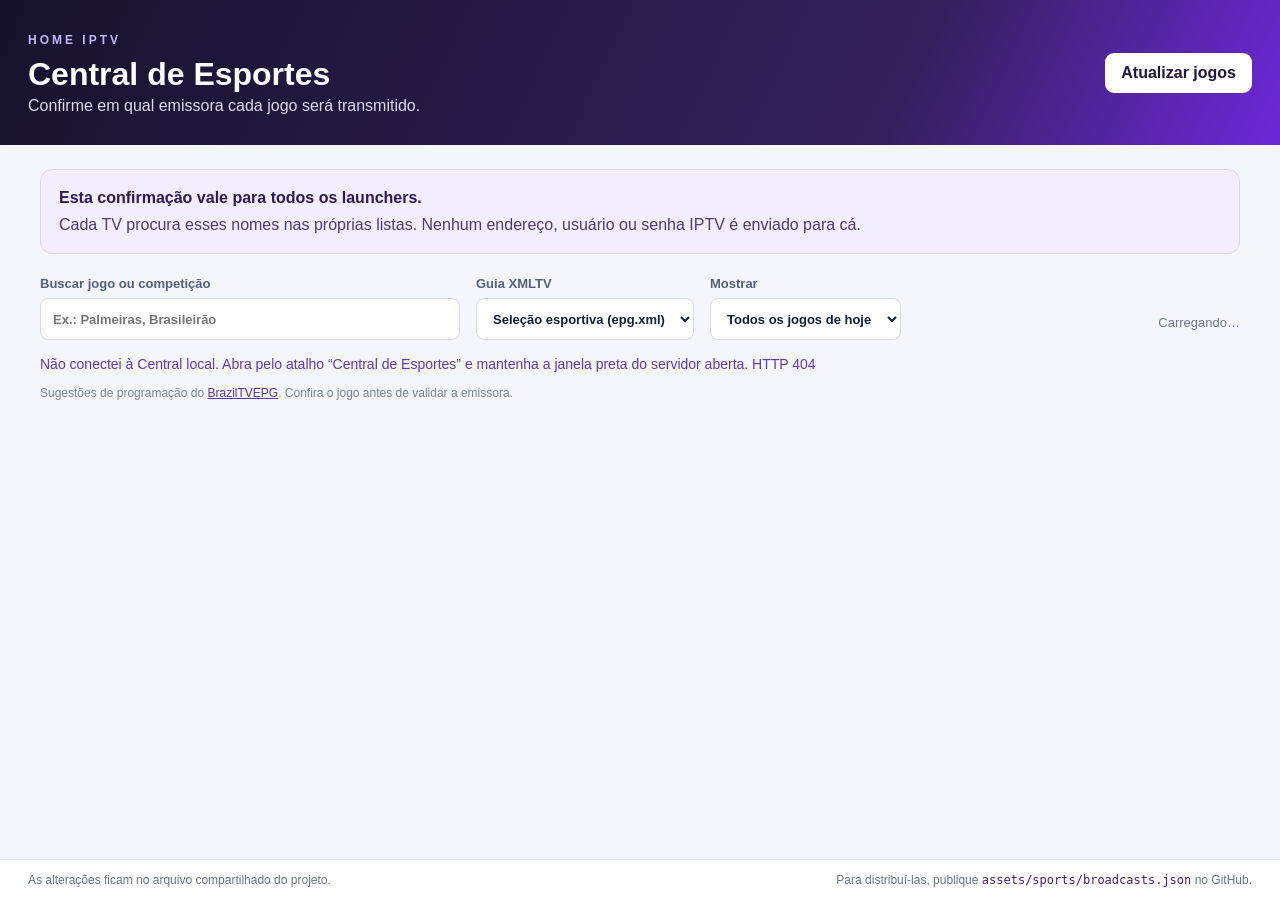
==== tools/sports-control/index.html @ 1b618814 "Add sports hub with daily BrazilTVEPG guide" ====
<!doctype html>
<html lang="pt-BR">
<head>
  <meta charset="utf-8">
  <meta name="viewport" content="width=device-width,initial-scale=1">
  <title>Central de Esportes · Home IPTV</title>
  <link rel="stylesheet" href="style.css">
</head>
<body>
  <header class="topbar">
    <div><span class="eyebrow">HOME IPTV</span><h1>Central de Esportes</h1><p>Confirme em qual emissora cada jogo será transmitido.</p></div>
    <button id="refresh" class="secondary">Atualizar jogos</button>
  </header>
  <main>
    <section class="notice"><b>Esta confirmação vale para todos os launchers.</b> Cada TV procura esses nomes nas próprias listas. Nenhum endereço, usuário ou senha IPTV é enviado para cá.</section>
    <div class="toolbar">
      <label>Buscar jogo ou competição <input id="search" type="search" placeholder="Ex.: Palmeiras, Brasileirão"></label>
      <label>Guia XMLTV <select id="epg-source"><option value="epg.xml">Seleção esportiva (epg.xml)</option><option value="claro.xml">Claro TV+</option><option value="globo.xml">Globoplay</option><option value="vivoplay.xml">Vivo Play</option><option value="xsports.xml">X Sports</option></select></label>
      <label>Mostrar <select id="filter"><option value="all">Todos os jogos de hoje</option><option value="pending">Sem validação</option><option value="validated">Validados</option><option value="live">Ao vivo</option></select></label>
      <span id="summary" class="summary">Carregando…</span>
    </div>
    <div id="message" class="message" role="status"></div>
    <p class="epg-note">Sugestões de programação do <a href="https://github.com/limaalef/BrazilTVEPG" target="_blank" rel="noreferrer">BrazilTVEPG</a>. Confira o jogo antes de validar a emissora.</p>
    <div id="events" class="events"></div>
  </main>
  <footer><span id="saved">As alterações ficam no arquivo compartilhado do projeto.</span><span>Para distribuí-las, publique <code>assets/sports/broadcasts.json</code> no GitHub.</span></footer>
  <script src="app.js"></script>
</body>
</html>
---- tools/sports-control/style.css ----
:root { color-scheme: light; font-family: "Segoe UI", Arial, sans-serif; color: #172033; background: #f4f6fb; }
* { box-sizing: border-box; }
body { margin: 0; }
.topbar { display: flex; justify-content: space-between; align-items: center; padding: 30px max(28px, calc((100% - 1240px) / 2)); color: white; background: linear-gradient(115deg, #16122b, #34205c 70%, #6d28d9); }
.eyebrow { color: #c4b5fd; font-size: 12px; font-weight: 800; letter-spacing: 3px; }
h1 { margin: 8px 0 4px; font-size: 32px; }
.topbar p { margin: 0; color: #ded9ed; }
button, input, select { font: inherit; }
button { border: 0; border-radius: 9px; padding: 11px 16px; color: white; background: #6d28d9; font-weight: 700; cursor: pointer; }
button:hover { filter: brightness(1.08); }
.secondary { color: #21163b; background: white; }
main { max-width: 1240px; margin: 24px auto 100px; padding: 0 20px; }
.notice { padding: 16px 18px; border: 1px solid #ddd3f6; border-radius: 12px; color: #4c3c6c; background: #f2edff; line-height: 1.5; }
.notice b { display: block; margin-bottom: 3px; color: #2e1b55; }
.toolbar { display: flex; align-items: end; gap: 16px; margin: 22px 0 16px; }
.toolbar label { display: grid; gap: 7px; color: #536078; font-size: 13px; font-weight: 700; }
input, select { min-height: 42px; padding: 8px 12px; border: 1px solid #d6dbe5; border-radius: 8px; color: #172033; background: white; }
#search { width: min(420px, 44vw); }
.summary { margin-left: auto; padding-bottom: 10px; color: #69758a; font-size: 13px; }
.message { min-height: 22px; margin: 8px 0; color: #5d3bb5; font-size: 14px; }
.events { display: grid; gap: 12px; }
.event { display: grid; grid-template-columns: minmax(240px, 1fr) minmax(300px, 0.9fr) auto; align-items: center; gap: 18px; padding: 18px; border: 1px solid #e0e4ed; border-radius: 14px; background: white; box-shadow: 0 4px 14px #202c4010; }
.event.live { border-left: 5px solid #e11d48; }
.event.validated { border-left: 5px solid #6d28d9; }
.comp { color: #7b56bd; font-size: 11px; font-weight: 800; letter-spacing: 1px; text-transform: uppercase; }
.title { margin: 5px 0; font-size: 18px; font-weight: 800; }
.meta { color: #778196; font-size: 13px; }
.field { display: grid; gap: 6px; color: #536078; font-size: 12px; font-weight: 700; }
.field input { width: 100%; }
.actions { display: flex; gap: 8px; }
.event-tools { display: grid; gap: 10px; }
.epg-search { justify-self: start; color: #44227a; background: #eee8fb; }
.epg-results { display: grid; gap: 7px; }
.epg-result { display: grid; grid-template-columns: 1fr auto; align-items: center; gap: 12px; padding: 9px 11px; border: 1px solid #e5e0ef; border-radius: 8px; font-size: 12px; }
.epg-result strong { display: block; color: #352450; }
.epg-result small { color: #7b8291; }
.epg-stale { padding: 9px 11px; border-radius: 8px; color: #8a4b00; background: #fff4d6; font-size: 12px; }
.epg-note { margin: 0 0 12px; color: #7a8392; font-size: 12px; }
.epg-note a { color: #5b36a0; }
.actions .remove { color: #765f87; background: #eeeaf3; }
.badge { display: inline-block; margin-left: 8px; padding: 3px 8px; border-radius: 999px; color: #6d28d9; background: #f1eaff; font-size: 11px; font-weight: 800; }
.empty { padding: 44px 20px; border: 1px dashed #c9cfdb; border-radius: 14px; color: #788398; text-align: center; background: #fff; }
footer { position: fixed; right: 0; bottom: 0; left: 0; display: flex; justify-content: space-between; gap: 16px; padding: 13px max(28px, calc((100% - 1240px) / 2)); border-top: 1px solid #e2e5ec; color: #6c7485; background: #fff; font-size: 12px; }
code { color: #422273; }
@media (max-width: 850px) { .event { grid-template-columns: 1fr; gap: 12px; } .toolbar { align-items: stretch; flex-direction: column; } #search { width: 100%; } .summary { margin: 0; } footer { position: static; flex-direction: column; } }
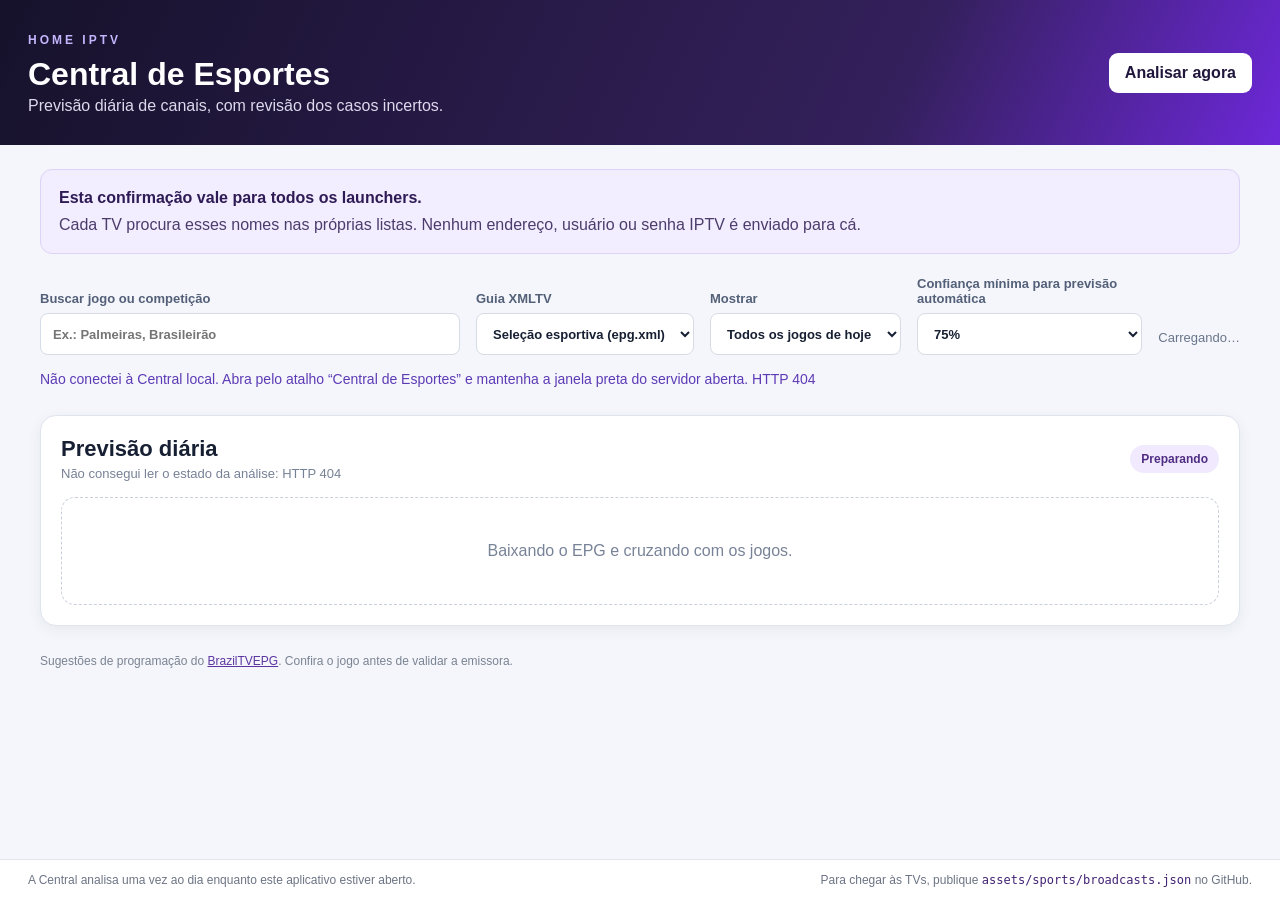
==== commit ecc74797: "Add calibrated daily sports forecasts" ====
--- a/tools/sports-control/index.html
+++ b/tools/sports-control/index.html
@@ -8,8 +8,8 @@
 </head>
 <body>
   <header class="topbar">
-    <div><span class="eyebrow">HOME IPTV</span><h1>Central de Esportes</h1><p>Confirme em qual emissora cada jogo será transmitido.</p></div>
-    <button id="refresh" class="secondary">Atualizar jogos</button>
+    <div><span class="eyebrow">HOME IPTV</span><h1>Central de Esportes</h1><p>Previsão diária de canais, com revisão dos casos incertos.</p></div>
+    <button id="refresh" class="secondary">Analisar agora</button>
   </header>
   <main>
     <section class="notice"><b>Esta confirmação vale para todos os launchers.</b> Cada TV procura esses nomes nas próprias listas. Nenhum endereço, usuário ou senha IPTV é enviado para cá.</section>
@@ -17,13 +17,18 @@
       <label>Buscar jogo ou competição <input id="search" type="search" placeholder="Ex.: Palmeiras, Brasileirão"></label>
       <label>Guia XMLTV <select id="epg-source"><option value="epg.xml">Seleção esportiva (epg.xml)</option><option value="claro.xml">Claro TV+</option><option value="globo.xml">Globoplay</option><option value="vivoplay.xml">Vivo Play</option><option value="xsports.xml">X Sports</option></select></label>
       <label>Mostrar <select id="filter"><option value="all">Todos os jogos de hoje</option><option value="pending">Sem validação</option><option value="validated">Validados</option><option value="live">Ao vivo</option></select></label>
+      <label>Confiança mínima para previsão automática <select id="threshold"><option value="60">60%</option><option value="70">70%</option><option value="75" selected>75%</option><option value="80">80%</option><option value="90">90%</option></select></label>
       <span id="summary" class="summary">Carregando…</span>
     </div>
     <div id="message" class="message" role="status"></div>
+    <section class="forecast-panel">
+      <div class="forecast-heading"><div><h2>Previsão diária</h2><p id="forecast-meta">Aguardando a primeira análise da Central.</p></div><span id="run-badge" class="run-badge">Preparando</span></div>
+      <div id="forecast-list" class="forecast-list"><div class="empty">Baixando o EPG e cruzando com os jogos.</div></div>
+    </section>
     <p class="epg-note">Sugestões de programação do <a href="https://github.com/limaalef/BrazilTVEPG" target="_blank" rel="noreferrer">BrazilTVEPG</a>. Confira o jogo antes de validar a emissora.</p>
     <div id="events" class="events"></div>
   </main>
-  <footer><span id="saved">As alterações ficam no arquivo compartilhado do projeto.</span><span>Para distribuí-las, publique <code>assets/sports/broadcasts.json</code> no GitHub.</span></footer>
+  <footer><span id="saved">A Central analisa uma vez ao dia enquanto este aplicativo estiver aberto.</span><span>Para chegar às TVs, publique <code>assets/sports/broadcasts.json</code> no GitHub.</span></footer>
   <script src="app.js"></script>
 </body>
 </html>
--- a/tools/sports-control/style.css
+++ b/tools/sports-control/style.css
@@ -40,6 +40,36 @@
 .actions .remove { color: #765f87; background: #eeeaf3; }
 .badge { display: inline-block; margin-left: 8px; padding: 3px 8px; border-radius: 999px; color: #6d28d9; background: #f1eaff; font-size: 11px; font-weight: 800; }
 .empty { padding: 44px 20px; border: 1px dashed #c9cfdb; border-radius: 14px; color: #788398; text-align: center; background: #fff; }
+.forecast-panel { margin: 22px 0 28px; padding: 20px; border: 1px solid #e0e4ed; border-radius: 16px; background: #fff; box-shadow: 0 4px 14px #202c4010; }
+.forecast-heading { display: flex; justify-content: space-between; align-items: center; gap: 12px; margin-bottom: 16px; }
+.forecast-heading h2 { margin: 0 0 4px; font-size: 22px; }
+.forecast-heading p, .forecast-detail { margin: 0; color: #778196; font-size: 13px; }
+.run-badge { padding: 7px 11px; border-radius: 999px; color: #4f2d83; background: #f1eaff; font-size: 12px; font-weight: 800; }
+.forecast-list { display: grid; gap: 10px; }
+.forecast-list h3 { margin: 18px 0 0; color: #4a3a67; font-size: 15px; }
+.forecast-empty { margin: 0; color: #7a8392; font-size: 13px; }
+.forecast-card { padding: 15px; border: 1px solid #dfe5ec; border-left: 5px solid #6d28d9; border-radius: 11px; background: #fff; }
+.forecast-card.needs-review { border-left-color: #d97706; background: #fffdf8; }
+.forecast-top { display: flex; justify-content: space-between; align-items: center; gap: 12px; }
+.forecast-top strong { font-size: 16px; }
+.confidence { white-space: nowrap; font-size: 13px; font-weight: 800; }
+.confidence.high { color: #15803d; }
+.confidence.low { color: #b45309; }
+.forecast-detail { margin-top: 5px; }
+.candidate { display: flex; flex-direction: column; gap: 3px; margin-top: 10px; padding: 9px 11px; border-radius: 8px; background: #f7f5fb; color: #37264e; font-size: 13px; font-weight: 700; }
+.candidate small { color: #747d8e; font-size: 11px; font-weight: 400; }
+.estimate-note { margin: 10px 0 0; color: #7a8392; font-size: 11px; }
+.review-actions { display: flex; flex-wrap: wrap; gap: 8px; margin-top: 12px; }
+.review-actions select, .review-actions input { min-width: 190px; flex: 1; }
+.review-actions .secondary { color: #4b3b60; background: #eeeaf3; }
+.manual-badge, .auto-badge { margin: 12px 0 0; }
+.outcome-tools { display: grid; gap: 8px; margin-top: 13px; padding-top: 11px; border-top: 1px solid #ece8f2; }
+.outcome-tools > small { color: #6d7481; }
+.outcome-row { display: flex; align-items: center; gap: 7px; }
+.outcome-row span { min-width: 140px; color: #392a50; font-size: 12px; font-weight: 700; }
+.outcome-row button { padding: 7px 10px; font-size: 11px; }
+.auto-badge { color: #146c38; background: #e8f7ed; }
+.manual-badge { color: #4e2d78; background: #eee8f8; }
 footer { position: fixed; right: 0; bottom: 0; left: 0; display: flex; justify-content: space-between; gap: 16px; padding: 13px max(28px, calc((100% - 1240px) / 2)); border-top: 1px solid #e2e5ec; color: #6c7485; background: #fff; font-size: 12px; }
 code { color: #422273; }
-@media (max-width: 850px) { .event { grid-template-columns: 1fr; gap: 12px; } .toolbar { align-items: stretch; flex-direction: column; } #search { width: 100%; } .summary { margin: 0; } footer { position: static; flex-direction: column; } }
+@media (max-width: 850px) { .event { grid-template-columns: 1fr; gap: 12px; } .toolbar { align-items: stretch; flex-direction: column; } #search { width: 100%; } .summary { margin: 0; } footer { position: static; flex-direction: column; } .forecast-top { align-items: flex-start; flex-direction: column; } }
